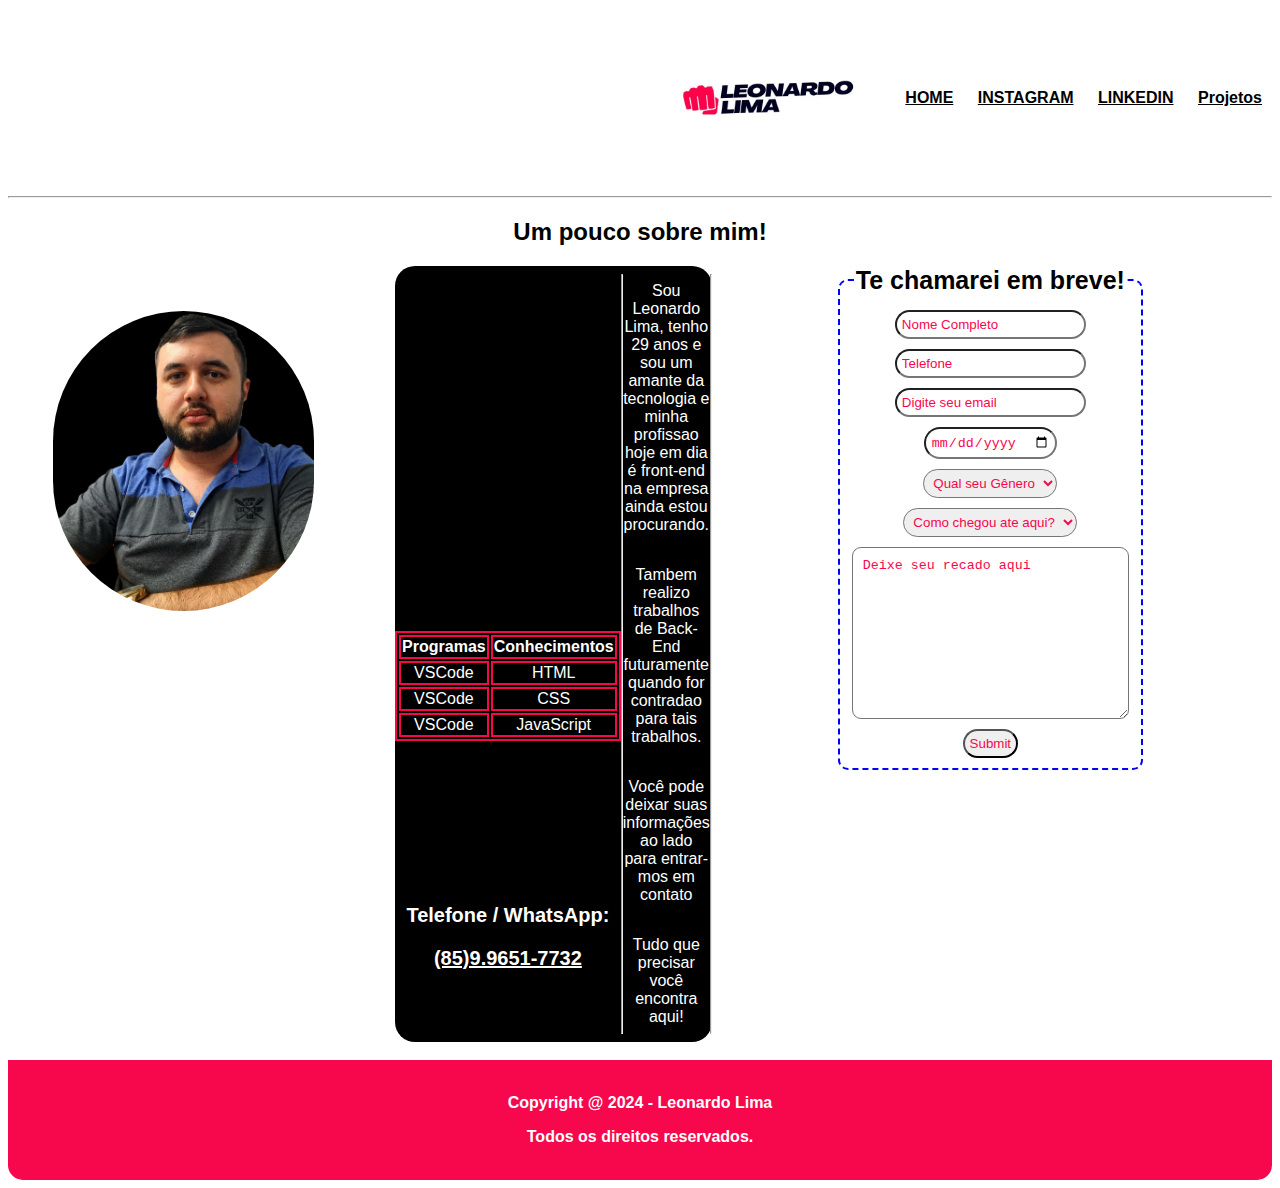
==== index.html @ b0fc16e0 "Incluindo alteração no texto" ====
<!DOCTYPE html>
<html lang="pt-br">
<head>
    <meta charset="UTF-8">
    <meta name="viewport" content="width=device-width, initial-scale=1.0">
    <title>Leonardo Lima -HOME</title>
    <link rel="stylesheet" href="style.css">
</head>
<body>
    <header>
        <div class="menu-home">
            <img id="banner" src="logo.jpg" alt="">
            <!--<h1>Minha Pagina Pessoal</h1>-->
            <ul>
                <li><a href="/index.html">HOME</a></li>
                <li><a href="https://www.instagram.com/leonardolimaof/" target="_blank">INSTAGRAM</a></li>
                <li><a href="https://www.linkedin.com/in/leonardo-lima-525b32209/" target="_blank">LINKEDIN</a></li>
                <li><a href="/projetos.html">Projetos</a></li>   
            </ul>
        </div>
        
        <hr>

    
    </header>
    <h2>Um pouco sobre mim!</h2>
    
    <div class="body-true">
        <img src="foto.png" alt="minha foto" height="300vh" width="300vh">
        <div class="container">
            
            <hr>
        <div id="paragrafo">
            <p>Sou Leonardo Lima, tenho 29 anos e sou um amante da tecnologia e minha profissao hoje em dia é front-end na empresa ainda estou procurando.</p>
            <p>Tambem realizo trabalhos de Back-End futuramente quando for contradao para tais trabalhos.</p>
            <p>Você pode deixar suas informações ao lado para entrar-mos em contato</p>
            <p>Tudo que precisar você encontra aqui!</p>
        </div>
        
        <hr>
            <div class="position-table">
                <div id="tell">
                <p>Telefone / WhatsApp:</p><a href="https://api.whatsapp.com/send?phone=+5585996517732&text=Ol%C3%A1%2C+Gostaria+de+saber+mais+sobre+seu+trabalho%21%F0%9F%98%8A" target="_blank">(85)9.9651-7732</a>
                </div>
                <table>
                    <thead>
                        <th>Programas</th>
                        <th>Conhecimentos</th>
                    </thead>
                    <tbody>
                        <tr>
                            <td>VSCode</td>
                            <td>HTML</td>
                        </tr>
                        <tr>
                            <td>VSCode</td>
                            <td>CSS</td>
                        </tr>
                        <tr>
                            <td>VSCode</td>
                            <td>JavaScript</td>
                        </tr>
                    </tbody>
                </table>
                <img src="https://www.freepnglogos.com/uploads/javascript-png/logo-html5-js-css3-png-transparent-logo-4.png" alt="" height="150px">

            
            </div>
        </div>

                <form action="Salvar.html">
                    <fieldset class="info">
                            <legend id="sub-name">Te chamarei em breve!</legend>
                            <input type="name" placeholder="Nome Completo" name="name" id="name">

                            <input type="phone" placeholder="Telefone" name="phone" id="phone">

                            <input type="email" name="email" id="email" placeholder="Digite seu email">

                            <input type="date" placeholder="Selecione seu Nascimento">

                            <select name="geneno" id="geneno">
                                <option disabled selected>Qual seu Gênero</option>
                                <option value="1">Masculino</option>
                                <option value="2">Feminino</option>
                                <option value="3">Não Binario</option>
                            </select>
                            
                            <select name="chegou" id="chegou">
                                <option disabled selected>Como chegou ate aqui?</option>
                                <option value="4">Google</option>
                                <option value="5">Instagram</option>
                                <option value="5">Algum amigo indicou</option>
                            </select>

                            <textarea name="mensagem" placeholder="Deixe seu recado aqui" id="mensagem" cols="30" rows="10"></textarea>
                        

                        <input type="submit">
                    </fieldset>
                </form>
            </div>
            <br>
            <footer id="final">
                <p>Copyright @ 2024 - Leonardo Lima</p>
                <p>Todos os direitos reservados.</p>
            </footer>
</body>
</html>
---- style.css ----
body {
    font-family: Arial, Helvetica, sans-serif;
    text-align: center;
}

.container {
    display: flex;
    flex-direction: row-reverse;
    border-radius: 20px 20px 20px 20px;
    background-color: black;
    color: white;
    margin-left: 4vh;
    margin-right: 4vh;
    
}

.body-true {
    display: flex;
}

.body-true > img {
    margin: 5vh 5vh 5vh 5vh;
}

#banner {
    height: 20vh;
}

img {
    border-radius: 50vh;
    display: flex;
    justify-content: center;
    align-items: center;
    margin-left: 2vh;
}



.menu-home {
    display: flex;
    align-items: center;
    justify-content: flex-end;
    flex-wrap: wrap;
}

li {
    display: inline;
    padding: 10px;
    border-width: 100vh;
    border-radius: 20px;
    transition: background-color 0.3s; /* Adiciona uma transição suave */
}

a {
    color: black;
    font-weight: bold;
}

li:hover {
    background-color: #f7074c; /* Cor de fundo ao passar o mouse */
    
}

a:hover {
    color: white;
}

#sub-name {
    font-size: 25px;
    font-weight: bold;
}

.info {
    display: flex;
    align-items: center;
    flex-direction: column;
    width: 50px;
    margin-left: 10vh;
    margin-right: 15vh;
}

input {
    padding: 5px;
    margin-top: 10px;
    border-radius: 2vh;
    color: #f7074c;
}

select {
    padding: 5px;
    margin-top: 10px;
    border-radius: 2vh;
    color: #f7074c;
}

textarea {
    padding: 10px;
    margin-top: 10px;
    border-radius: 1vh;
    color: #f7074c;
}
fieldset {
    border-radius: 10px ;
    border-style: dashed;
    border-color: blue;
}

table, th, td {
    border: 2px solid #f7074c;
}
thead, tbody {
    
}

.position-table {
    display: flex;
    flex-direction: column-reverse;
    justify-content: space-around;
}

th, tr, td {
    text-align: center;
}

:placeholder-shown {
    color: #f7074c;
}

::placeholder {
    color: #f7074c;
}

#tell {
    font-weight: bold;
    font-size: 20px;
}

#tell > a {
    color: white;
}

#tell > a:hover {
    font-size: 2vh;
}

#paragrafo {
    display: flex;
    flex-direction: column;
    text-align: center;
    justify-content: center;
    flex-wrap: wrap;
}

#paragrafo:hover {
    font-size: 2vh;
}



footer{
    font-weight: bold;
    color: white;
    border-radius: 0 0 15px 15px;
}
#final{ 
    background-color: #f7074c;
    padding: 2vh;
}

@media (max-width: 768px) {
    .body-true, .container, .info, .menu-home, .position-table {
        flex-direction: column;
        align-items: center;
        gap: 50px;
    }
}
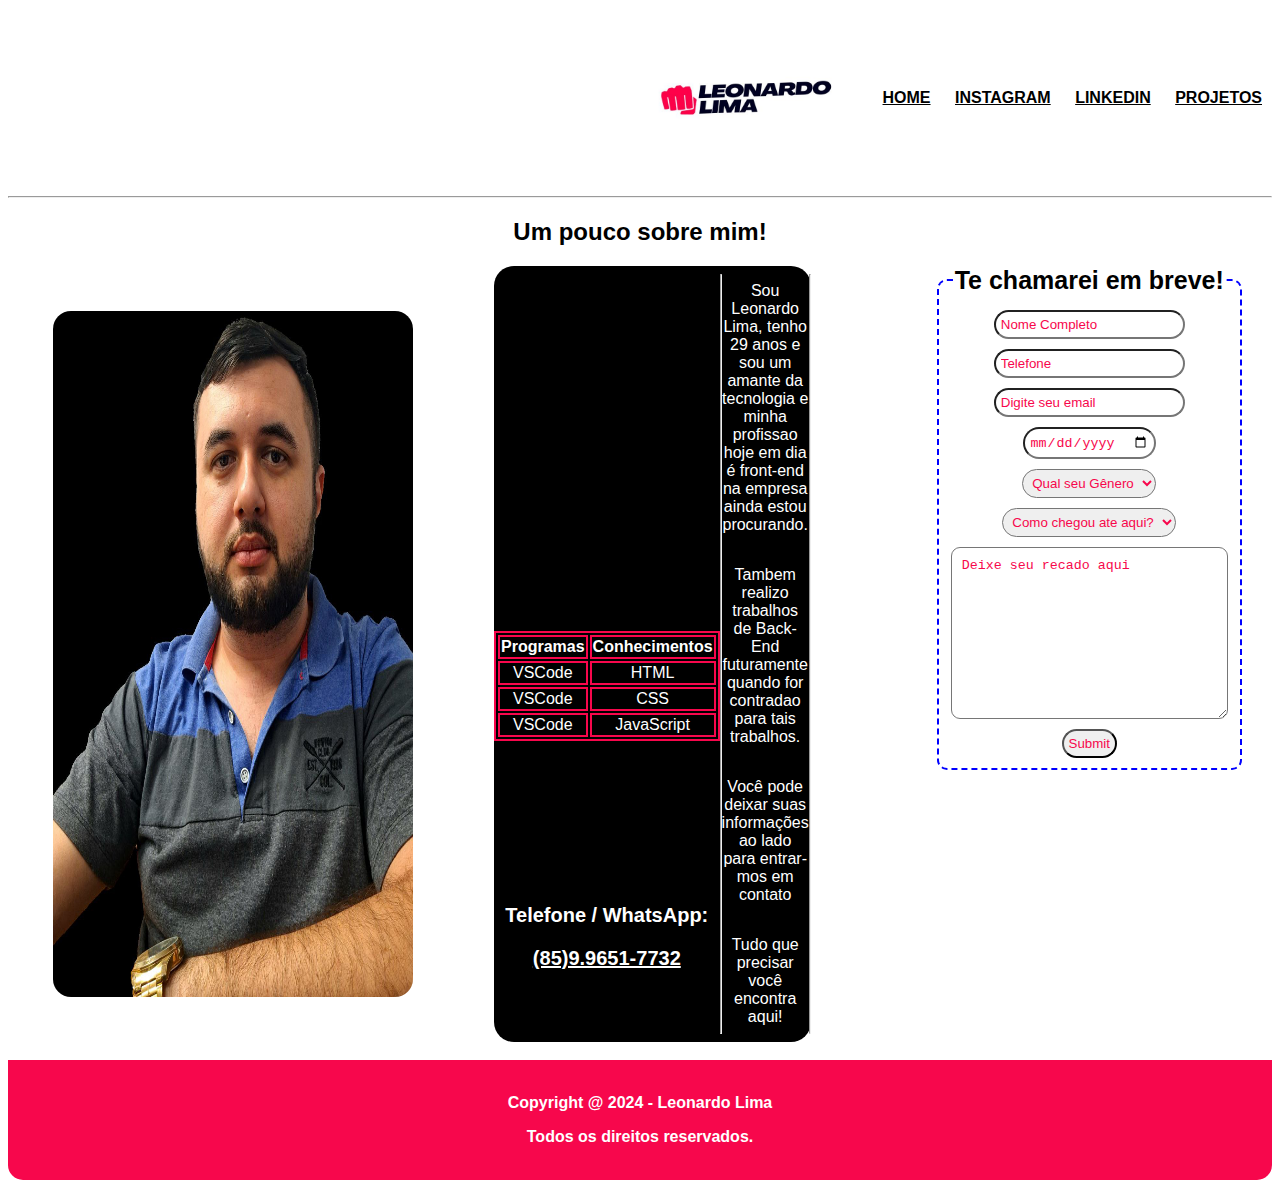
==== commit e9087889: "Novas mudanças nas configurações do site" ====
--- a/index.html
+++ b/index.html
@@ -5,20 +5,23 @@
     <meta name="viewport" content="width=device-width, initial-scale=1.0">
     <title>Leonardo Lima -HOME</title>
     <link rel="stylesheet" href="style.css">
+    <script src="script.js" defer></script>
 </head>
 <body>
-    <header>
-        <div class="menu-home">
-            <img id="banner" src="logo.jpg" alt="">
-            <!--<h1>Minha Pagina Pessoal</h1>-->
-            <ul>
-                <li><a href="/index.html">HOME</a></li>
-                <li><a href="https://www.instagram.com/leonardolimaof/" target="_blank">INSTAGRAM</a></li>
-                <li><a href="https://www.linkedin.com/in/leonardo-lima-525b32209/" target="_blank">LINKEDIN</a></li>
-                <li><a href="/projetos.html">Projetos</a></li>   
-            </ul>
-        </div>
-        
+    <header>   
+            <nav>
+                <div class="menu-home">
+                    <img id="banner" src="logo.jpg" alt="">
+            
+                    <!--<h1>Minha Pagina Pessoal</h1>-->
+                    <ul>
+                        <li><a href="/index.html">HOME</a></li>
+                        <li><a href="https://www.instagram.com/leonardolimaof/" target="_blank">INSTAGRAM</a></li>
+                        <li><a href="https://www.linkedin.com/in/leonardo-lima-525b32209/" target="_blank">LINKEDIN</a></li>
+                        <li><a href="/projetos.html">PROJETOS</a></li>   
+                    </ul>
+                </div>
+            </nav>
         <hr>
 
     
@@ -26,7 +29,7 @@
     <h2>Um pouco sobre mim!</h2>
     
     <div class="body-true">
-        <img src="foto.png" alt="minha foto" height="300vh" width="300vh">
+        <img src="foto.png" alt="minha foto" id="foto-perfil">
         <div class="container">
             
             <hr>
@@ -68,7 +71,7 @@
             </div>
         </div>
 
-                <form action="Salvar.html">
+                <form id="myForm">
                     <fieldset class="info">
                             <legend id="sub-name">Te chamarei em breve!</legend>
                             <input type="name" placeholder="Nome Completo" name="name" id="name">
--- a/style.css
+++ b/style.css
@@ -26,14 +26,25 @@
     height: 20vh;
 }
 
-img {
-    border-radius: 50vh;
-    display: flex;
-    justify-content: center;
-    align-items: center;
-    margin-left: 2vh;
+#foto-perfil {
+    width: 40vh;
+    height: auto;
+    border-radius: 2vh;
 }
 
+.container-projeto-grade {
+    display: flex;
+    flex-wrap: wrap;
+}
+.container-projeto {
+    align-items: center;
+    flex-direction: column;
+    flex-wrap: wrap;
+}
+.foto-projeto {
+    width: 50vh;
+    border-radius: 2vh;
+}
 
 
 .menu-home {
@@ -41,6 +52,7 @@
     align-items: center;
     justify-content: flex-end;
     flex-wrap: wrap;
+
 }
 
 li {
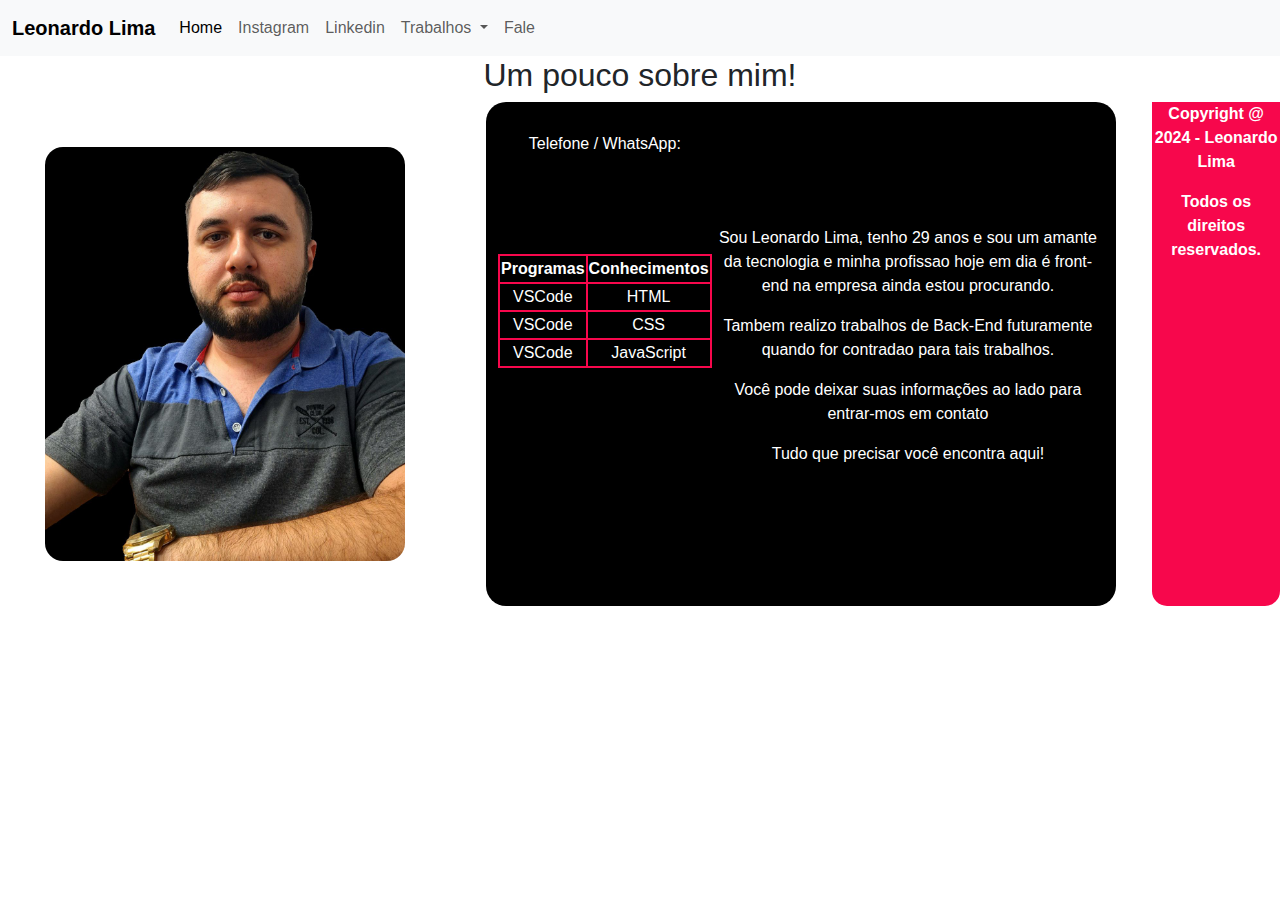
==== commit ed206a1f: "corrigindo template" ====
--- a/index.html
+++ b/index.html
@@ -4,28 +4,46 @@
     <meta charset="UTF-8">
     <meta name="viewport" content="width=device-width, initial-scale=1.0">
     <title>Leonardo Lima -HOME</title>
+    <link href="https://cdn.jsdelivr.net/npm/bootstrap@5.3.3/dist/css/bootstrap.min.css" rel="stylesheet" integrity="sha384-QWTKZyjpPEjISv5WaRU9OFeRpok6YctnYmDr5pNlyT2bRjXh0JMhjY6hW+ALEwIH" crossorigin="anonymous">
     <link rel="stylesheet" href="style.css">
     <script src="script.js" defer></script>
 </head>
 <body>
-    <header>   
-            <nav>
-                <div class="menu-home">
-                    <img id="banner" src="logo.jpg" alt="">
-            
-                    <!--<h1>Minha Pagina Pessoal</h1>-->
-                    <ul>
-                        <li><a href="/index.html">HOME</a></li>
-                        <li><a href="https://www.instagram.com/leonardolimaof/" target="_blank">INSTAGRAM</a></li>
-                        <li><a href="https://www.linkedin.com/in/leonardo-lima-525b32209/" target="_blank">LINKEDIN</a></li>
-                        <li><a href="/projetos.html">PROJETOS</a></li>   
-                    </ul>
-                </div>
-            </nav>
-        <hr>
-
-    
-    </header>
+    <nav class="navbar navbar-expand-lg bg-body-tertiary">
+        <div class="container-fluid">
+          <a class="navbar-brand" href="#">Leonardo Lima</a>
+          <button class="navbar-toggler" type="button" data-bs-toggle="collapse" data-bs-target="#navbarNavDropdown" aria-controls="navbarNavDropdown" aria-expanded="false" aria-label="Toggle navigation">
+            <span class="navbar-toggler-icon"></span>
+          </button>
+          <div class="collapse navbar-collapse" id="navbarNavDropdown">
+            <ul class="navbar-nav">
+              <li class="nav-item">
+                <a class="nav-link active" aria-current="page" href="#">Home</a>
+              </li>
+              <li class="nav-item">
+                <a class="nav-link" href="#">Instagram</a>
+              </li>
+              <li class="nav-item">
+                <a class="nav-link" href="#">Linkedin</a>
+              </li>
+              <li class="nav-item dropdown">
+                <a class="nav-link dropdown-toggle" href="#" role="button" data-bs-toggle="dropdown" aria-expanded="false">
+                  Trabalhos
+                </a>
+                <ul class="dropdown-menu sub-menu1">
+                  <li><a class="dropdown-item" href="#">Com HTML</a></li>
+                  <li><a class="dropdown-item" href="#">Com CSS</a></li>
+                  <li><a class="dropdown-item" href="#">Com JavaScript</a></li>
+                  <li><a class="dropdown-item" href="#">Com bootstrap e outros</a></li>
+                </ul>
+              </li>
+              <li class="nav-item">
+                <a class="nav-link" href="#">Fale</a>
+              </li>
+            </ul>
+          </div>
+        </div>
+      </nav>
     <h2>Um pouco sobre mim!</h2>
     
     <div class="body-true">
@@ -71,42 +89,10 @@
             </div>
         </div>
 
-                <form id="myForm">
-                    <fieldset class="info">
-                            <legend id="sub-name">Te chamarei em breve!</legend>
-                            <input type="name" placeholder="Nome Completo" name="name" id="name">
-
-                            <input type="phone" placeholder="Telefone" name="phone" id="phone">
-
-                            <input type="email" name="email" id="email" placeholder="Digite seu email">
-
-                            <input type="date" placeholder="Selecione seu Nascimento">
-
-                            <select name="geneno" id="geneno">
-                                <option disabled selected>Qual seu Gênero</option>
-                                <option value="1">Masculino</option>
-                                <option value="2">Feminino</option>
-                                <option value="3">Não Binario</option>
-                            </select>
-                            
-                            <select name="chegou" id="chegou">
-                                <option disabled selected>Como chegou ate aqui?</option>
-                                <option value="4">Google</option>
-                                <option value="5">Instagram</option>
-                                <option value="5">Algum amigo indicou</option>
-                            </select>
-
-                            <textarea name="mensagem" placeholder="Deixe seu recado aqui" id="mensagem" cols="30" rows="10"></textarea>
-                        
-
-                        <input type="submit">
-                    </fieldset>
-                </form>
-            </div>
-            <br>
-            <footer id="final">
+            <footer class="final">
                 <p>Copyright @ 2024 - Leonardo Lima</p>
                 <p>Todos os direitos reservados.</p>
             </footer>
+            <script src="https://cdn.jsdelivr.net/npm/bootstrap@5.3.3/dist/js/bootstrap.bundle.min.js" integrity="sha384-YvpcrYf0tY3lHB60NNkmXc5s9fDVZLESaAA55NDzOxhy9GkcIdslK1eN7N6jIeHz" crossorigin="anonymous"></script>
 </body>
 </html>
--- a/style.css
+++ b/style.css
@@ -48,17 +48,17 @@
 
 
 .menu-home {
-    display: flex;
+    /* display: flex;
     align-items: center;
     justify-content: flex-end;
-    flex-wrap: wrap;
+    flex-wrap: wrap; */
 
 }
 
 li {
-    display: inline;
-    padding: 10px;
-    border-width: 100vh;
+    /* display: inline; */
+    /* padding: 10px;
+    border-width: 100vh; */
     border-radius: 20px;
     transition: background-color 0.3s; /* Adiciona uma transição suave */
 }
@@ -91,32 +91,6 @@
     margin-right: 15vh;
 }
 
-input {
-    padding: 5px;
-    margin-top: 10px;
-    border-radius: 2vh;
-    color: #f7074c;
-}
-
-select {
-    padding: 5px;
-    margin-top: 10px;
-    border-radius: 2vh;
-    color: #f7074c;
-}
-
-textarea {
-    padding: 10px;
-    margin-top: 10px;
-    border-radius: 1vh;
-    color: #f7074c;
-}
-fieldset {
-    border-radius: 10px ;
-    border-style: dashed;
-    border-color: blue;
-}
-
 table, th, td {
     border: 2px solid #f7074c;
 }
@@ -126,7 +100,7 @@
 
 .position-table {
     display: flex;
-    flex-direction: column-reverse;
+    flex-direction: column;
     justify-content: space-around;
 }
 
@@ -134,26 +108,6 @@
     text-align: center;
 }
 
-:placeholder-shown {
-    color: #f7074c;
-}
-
-::placeholder {
-    color: #f7074c;
-}
-
-#tell {
-    font-weight: bold;
-    font-size: 20px;
-}
-
-#tell > a {
-    color: white;
-}
-
-#tell > a:hover {
-    font-size: 2vh;
-}
 
 #paragrafo {
     display: flex;
@@ -174,13 +128,14 @@
     color: white;
     border-radius: 0 0 15px 15px;
 }
-#final{ 
+.final{ 
     background-color: #f7074c;
-    padding: 2vh;
+    display: block;
+    
 }
 
 @media (max-width: 768px) {
-    .body-true, .container, .info, .menu-home, .position-table {
+    .body-true, .container, .info, .position-table {
         flex-direction: column;
         align-items: center;
         gap: 50px;
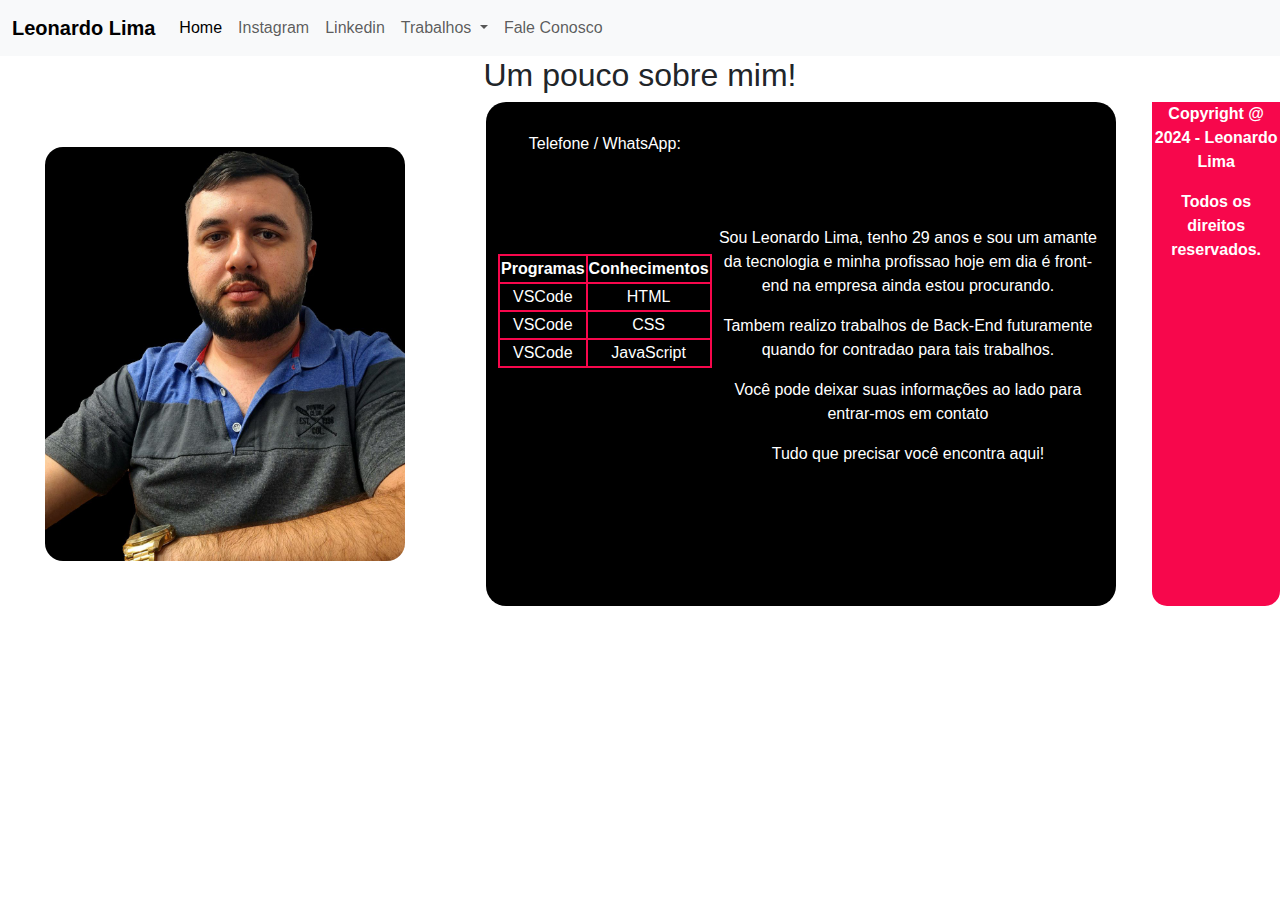
==== commit 7c2d2d57: "Concertando formulario e alguns bugs" ====
--- a/index.html
+++ b/index.html
@@ -18,13 +18,13 @@
           <div class="collapse navbar-collapse" id="navbarNavDropdown">
             <ul class="navbar-nav">
               <li class="nav-item">
-                <a class="nav-link active" aria-current="page" href="#">Home</a>
+                <a class="nav-link active" aria-current="page" href="https://leonardolimaof.github.io/minha-pagina-web-pink/">Home</a>
               </li>
               <li class="nav-item">
-                <a class="nav-link" href="#">Instagram</a>
+                <a class="nav-link" href="https://www.instagram.com/leonardolimaof/" target="_blank">Instagram</a>
               </li>
               <li class="nav-item">
-                <a class="nav-link" href="#">Linkedin</a>
+                <a class="nav-link" href="https://www.linkedin.com/in/leonardo-lima-525b32209/" target="_blank">Linkedin</a>
               </li>
               <li class="nav-item dropdown">
                 <a class="nav-link dropdown-toggle" href="#" role="button" data-bs-toggle="dropdown" aria-expanded="false">
@@ -38,7 +38,7 @@
                 </ul>
               </li>
               <li class="nav-item">
-                <a class="nav-link" href="#">Fale</a>
+                <a class="nav-link" href="https://leonardolimaof.github.io/minha-pagina-web-pink/faleconosco.html">Fale Conosco</a>
               </li>
             </ul>
           </div>
--- a/style.css
+++ b/style.css
@@ -122,7 +122,6 @@
 }
 
 
-
 footer{
     font-weight: bold;
     color: white;
